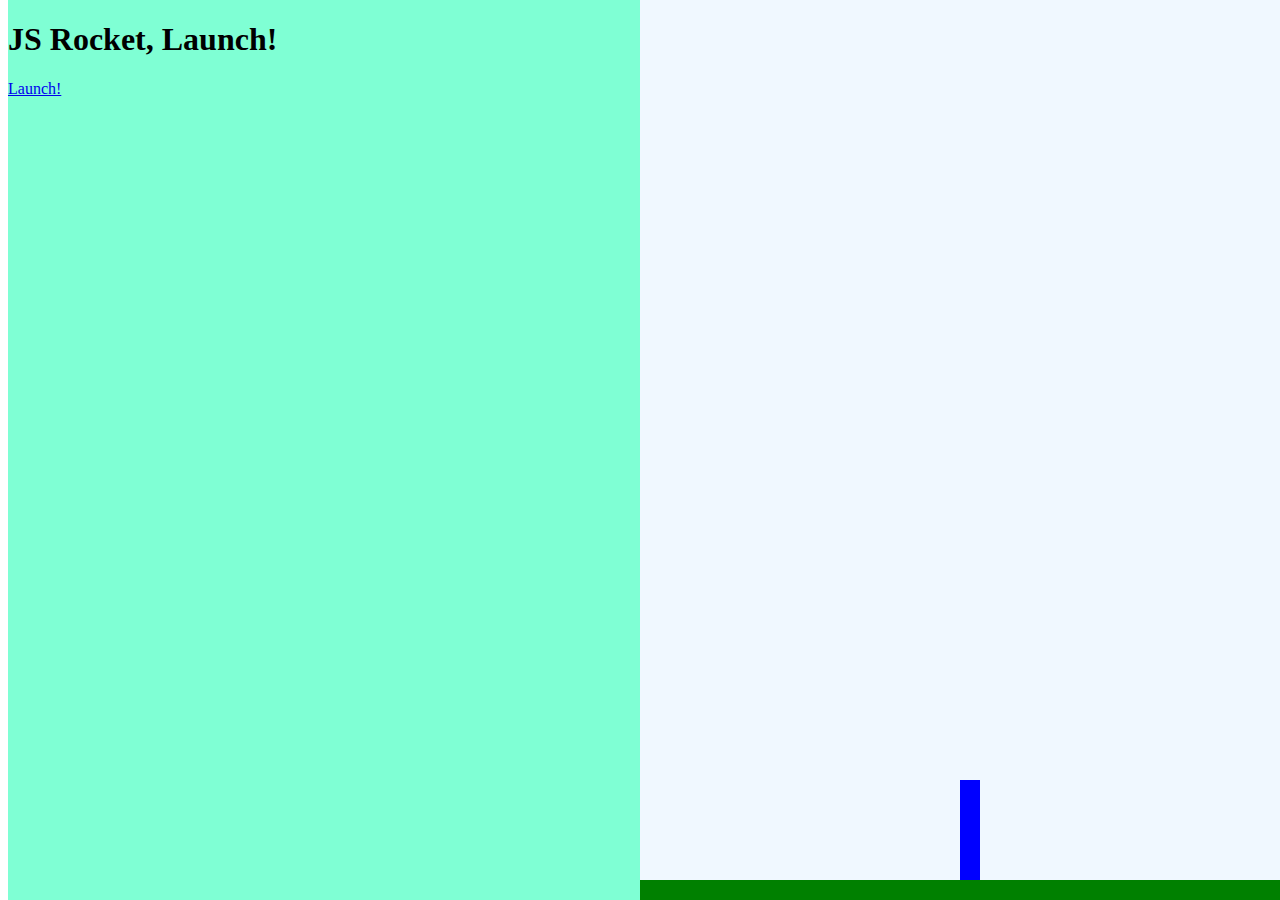
==== rocket.html @ 6ede6b13 ".." ====
<!DOCTYPE html>
<html>
<head>
    <title>Rocket Launch Sequence!</title>
    <link rel="stylesheet" href="css/rocket.css" type="text/css">
</head>
<body>
    <div class="left">
        <div class="state1">
            <h1>JS Rocket, Launch!</h1>
            <a href="#" class="button" onclick="startCountDown();">Launch!</a>
        </div>
    </div>
    <div class="right">
        <div class="ground"></div>
        <div class="rocket">

        </div>
    </div>
</body>
</html>
---- css/rocket.css ----
.left{
    background-color: aquamarine;
    position: fixed;
    width: 50%;
    height: 100%;
    top: 0;
    left: 9;
}
.right{
    background-color: aliceblue;
    position: fixed;
    width: 50%;
    height: 100%;
    top: 0;
    right: 0;
}
a{

}
a.button{

}
.rocket{
    position: absolute;
    left: 50%;
    bottom: 20px;
    width: 20px;
    height: 100px;
    background-color: blue;
    transition: bottom 10000ms;
}
.rocket.flying{
    bottom: 1000px;
}
.ground{
    background-color: green;
    position: absolute;
    bottom: 0;
    left: 0;
    width: 100%;
    height: 20px;
}
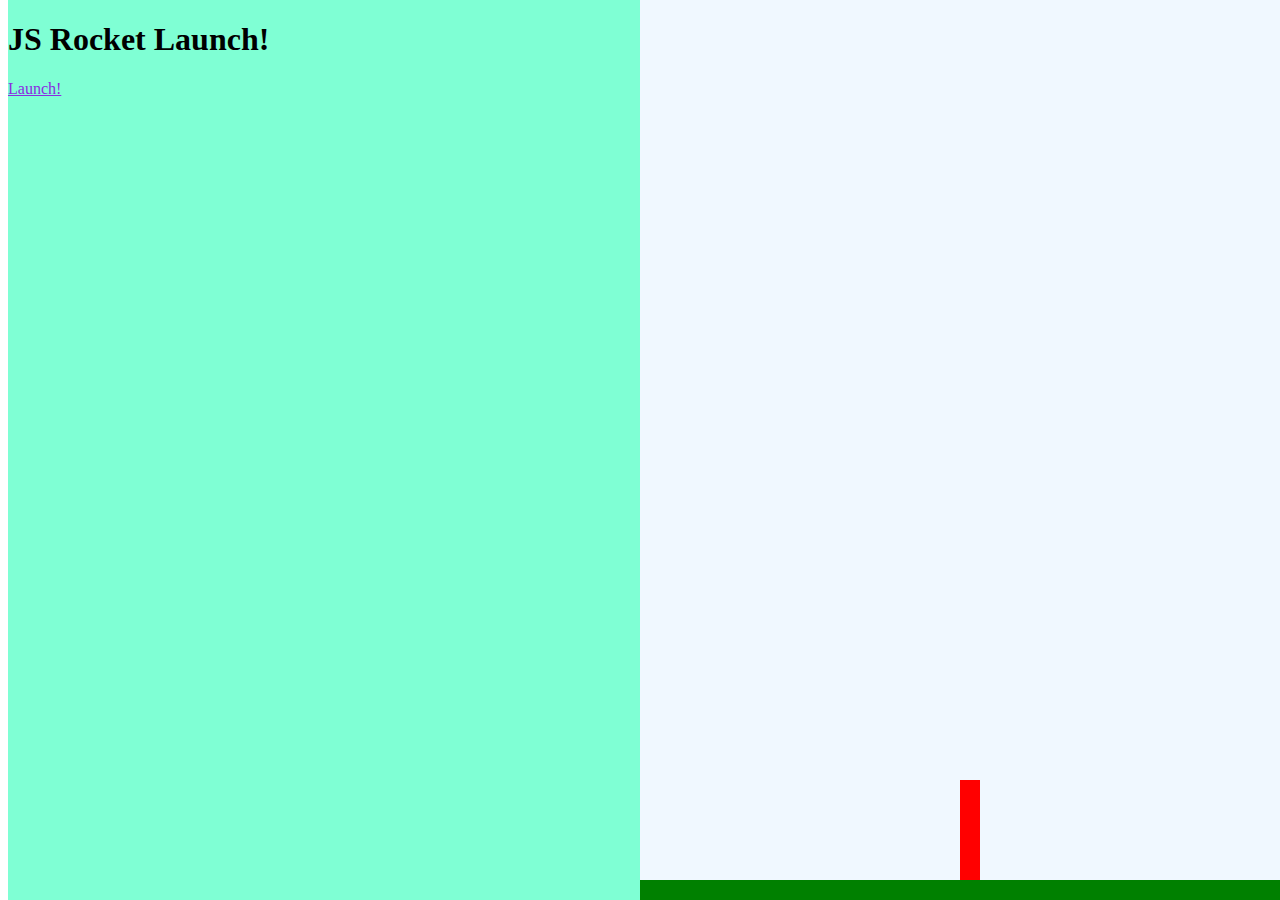
==== commit f0c28b61: ".." ====
--- a/rocket.html
+++ b/rocket.html
@@ -7,15 +7,13 @@
 <body>
     <div class="left">
         <div class="state1">
-            <h1>JS Rocket, Launch!</h1>
+            <h1>JS Rocket Launch!</h1>
             <a href="#" class="button" onclick="startCountDown();">Launch!</a>
         </div>
     </div>
     <div class="right">
         <div class="ground"></div>
-        <div class="rocket">
-
-        </div>
+        <div class="rocket"></div>
     </div>
 </body>
 </html>--- a/css/rocket.css
+++ b/css/rocket.css
@@ -15,10 +15,10 @@
     right: 0;
 }
 a{
-
+    color: green;
 }
 a.button{
-
+    color: blueviolet;
 }
 .rocket{
     position: absolute;
@@ -26,9 +26,10 @@
     bottom: 20px;
     width: 20px;
     height: 100px;
-    background-color: blue;
+    background-color: red;
     transition: bottom 10000ms;
 }
+
 .rocket.flying{
     bottom: 1000px;
 }
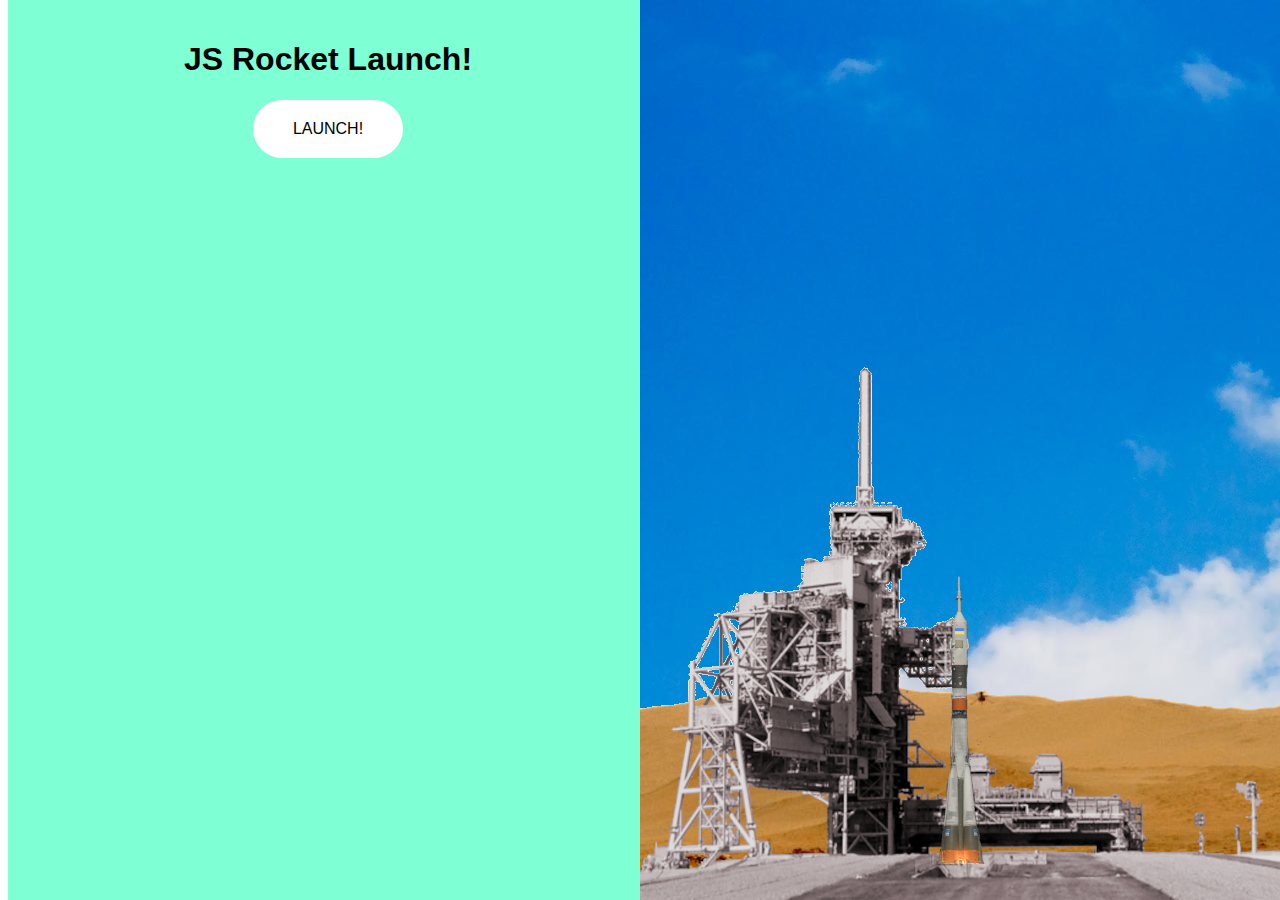
==== commit 496421f1: "Finished JS Rocket" ====
--- a/rocket.html
+++ b/rocket.html
@@ -3,17 +3,36 @@
 <head>
     <title>Rocket Launch Sequence!</title>
     <link rel="stylesheet" href="css/rocket.css" type="text/css">
+    <script type="text/javascript" src="js/rocket.js"></script>
+
 </head>
-<body>
+<body class="body-state1">
     <div class="left">
-        <div class="state1">
+        <div class="interface state1">
             <h1>JS Rocket Launch!</h1>
-            <a href="#" class="button" onclick="startCountDown();">Launch!</a>
+            <a href="#" class="button" onclick="changeState(2);">Launch!</a>
+        </div>
+        <div class="interface state2">
+            <h1 id="countdown">10</h1>
+            <a href="#" class="button" onclick="changeState(1);">Abort!</a>
+        </div>
+        <div class="interface state3">
+            <h1>Lift Off!</h1>
+        </div>
+        <div class="interface state4">
+            <h1>Well done!</h1>
+            <a href="#" class="button" onclick="changeState(1);">Do it again!!</a>
+        </div>
+        <div class="interface state5">
+            <h1>Oh no!!</h1>
+            <a href="#" class="button" onclick="changeState(1);">Try again!</a>
         </div>
     </div>
     <div class="right">
         <div class="ground"></div>
         <div class="rocket"></div>
+        <div class="nervous" id="nervous"></div>
+        <div class="cant-wait" id="cant-wait"></div>
     </div>
 </body>
 </html>--- a/css/rocket.css
+++ b/css/rocket.css
@@ -1,3 +1,7 @@
+body{
+    font-family: helvetica, arial, sans-serif;
+}
+
 .left{
     background-color: aquamarine;
     position: fixed;
@@ -6,38 +10,134 @@
     top: 0;
     left: 9;
 }
+
+.interface{
+    text-align: center;
+    padding: 20px;
+
+}
+
+a.button{
+    display: inline-block;
+    background-color: white;
+    color: black;
+    padding: 20px 40px;
+    text-decoration: none;
+    border-radius: 60px;
+    text-transform: uppercase;
+    transition: color 300ms;
+}
+
+a:hover{
+    background-color: red;
+    color: white;
+}
+
 .right{
-    background-color: aliceblue;
+    background-image: url('../img/sky.jpg');
+/*    background-color: aliceblue;*/
     position: fixed;
     width: 50%;
     height: 100%;
     top: 0;
     right: 0;
 }
+
 a{
     color: green;
 }
-a.button{
-    color: blueviolet;
-}
+
 .rocket{
     position: absolute;
     left: 50%;
-    bottom: 20px;
-    width: 20px;
-    height: 100px;
-    background-color: red;
+    bottom: -125px;
+    width: 120px;
+    height: 450px;
+    margin-left: -60px;
+    background: url('../img/rocket-state1.png') no-repeat center center;
     transition: bottom 10000ms;
 }
 
-.rocket.flying{
+/*---------------------------*/
+/*rocket bg image*/
+body.body-state2 .rocket{
+    background-image: url('../img/rocket-state2.png');
+}
+
+body.body-state3 .rocket,
+body.body-state4 .rocket{
+    background-image: url('../img/rocket-state3.png');
+}
+
+body.body-state5 .rocket{
+    width: 1000px;
+    height:1000px;
+    margin-left: 0;
+    left: 0%;
+    background-image: url('../img/boom.png');
+}
+
+body.body-state1 .rocket{
+    transition: none;
+}
+
+/*----------------------------*/
+
+body.body-state2 .rocket{
+/*    bottom: 80px;*/
+}
+body.body-state3 .rocket,
+body.body-state4 .rocket{
     bottom: 1000px;
 }
-.ground{
-    background-color: green;
+.ground{ 
+    background-image: url('../img/ground.png');
+/*    background-color: green;*/
     position: absolute;
     bottom: 0;
     left: 0;
     width: 100%;
-    height: 20px;
-}+    height: 539px;
+}
+
+.nervous{
+    position: absolute;
+    top: 270px;
+    left: 100px;
+    background: url('../img/nervous.png') no-repeat 0 0;
+    width: 400px;
+    height: 400px;
+    display: none;
+
+}
+
+.cant-wait{
+    position: absolute;
+    top: 270px;
+    left: 450px;
+    background: url('../img/cant-wait.png') no-repeat 0 0;
+    width: 400px;
+    height: 400px;
+    display: none;
+}
+
+.nervous.show{
+    display: block;
+}
+
+.cant-wait.show{
+    display: block;
+}
+
+.state1,
+.state2,
+.state3,
+.state4,
+.state5{
+   display: none; 
+}
+body.body-state1 .state1{display: block;}
+body.body-state2 .state2{display: block;}
+body.body-state3 .state3{display: block;}
+body.body-state4 .state4{display: block;}
+body.body-state5 .state5{display: block;}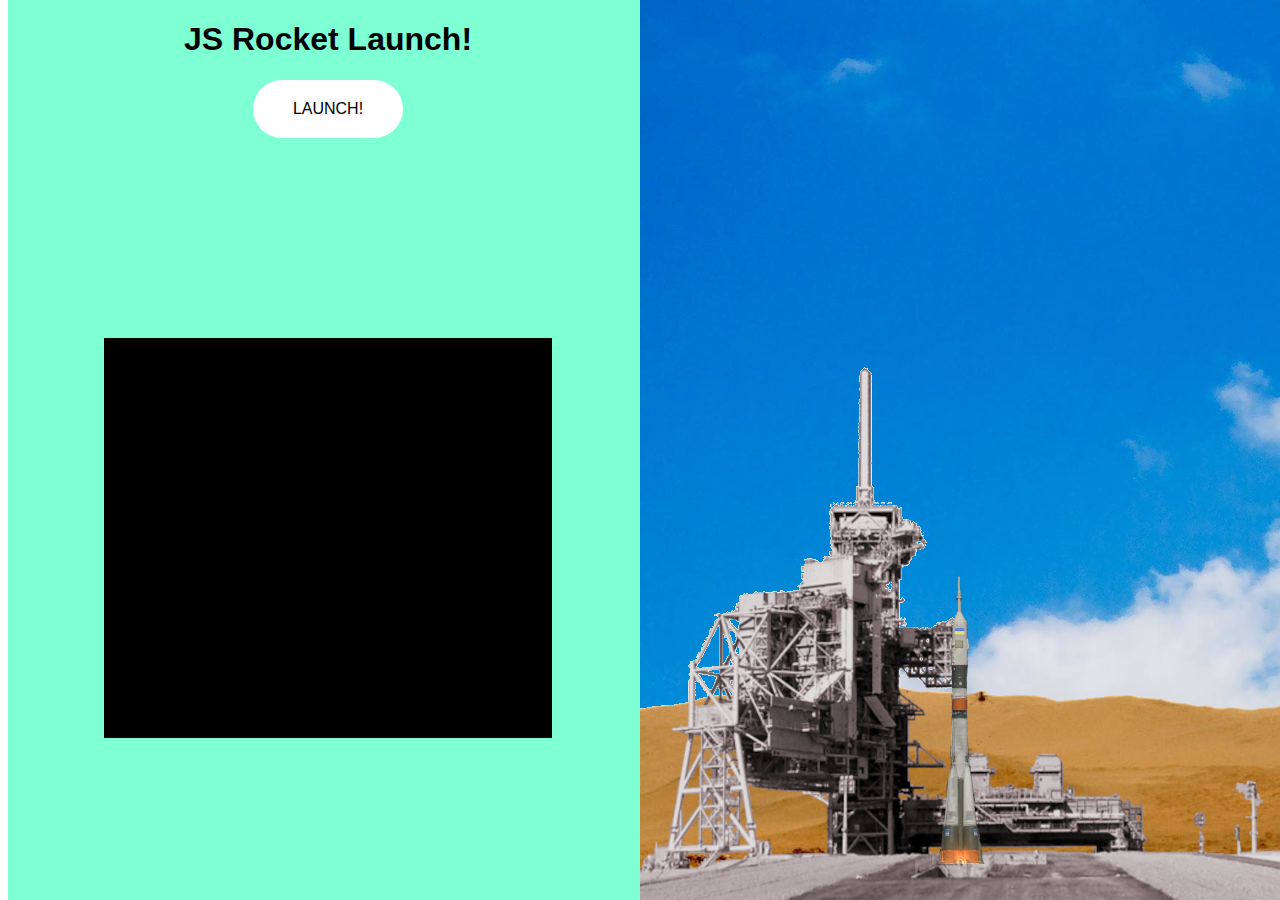
==== commit a75d9283: "Adding features with jQuery" ====
--- a/rocket.html
+++ b/rocket.html
@@ -3,7 +3,10 @@
 <head>
     <title>Rocket Launch Sequence!</title>
     <link rel="stylesheet" href="css/rocket.css" type="text/css">
+    <script src="jquery-3.6.1.min.js"></script>
     <script type="text/javascript" src="js/rocket.js"></script>
+    <!-- <script type="text/javascript"src="js/jquery-3.6.1.min.js"></script> -->
+
 
 </head>
 <body class="body-state1">
@@ -13,11 +16,15 @@
             <a href="#" class="button" onclick="changeState(2);">Launch!</a>
         </div>
         <div class="interface state2">
-            <h1 id="countdown">10</h1>
+            <h1 class="countdown" id="countdown">10</h1>
             <a href="#" class="button" onclick="changeState(1);">Abort!</a>
         </div>
         <div class="interface state3">
             <h1>Lift Off!</h1>
+            <a href="#" class="button" style="visibility: hidden;">LOREM IPSUM</a>
+            <!-- ^^^This is a placeholder so that elements below the button do not shift position
+            as they would if ^display^ is set to ^none^. The visibility style will hide the button
+            while maintining the space. The dummy text is there to keep the button height consistent.-->
         </div>
         <div class="interface state4">
             <h1>Well done!</h1>
@@ -26,6 +33,9 @@
         <div class="interface state5">
             <h1>Oh no!!</h1>
             <a href="#" class="button" onclick="changeState(1);">Try again!</a>
+        </div>
+        <div class="screen">
+            <!--  -->
         </div>
     </div>
     <div class="right">
--- a/css/rocket.css
+++ b/css/rocket.css
@@ -9,12 +9,17 @@
     height: 100%;
     top: 0;
     left: 9;
+    box-sizing: border-box;
+    
 }
 
 .interface{
+    text-align: center;   
+}
+
+.countdown{
     text-align: center;
-    padding: 20px;
-
+    display: block;
 }
 
 a.button{
@@ -35,7 +40,6 @@
 
 .right{
     background-image: url('../img/sky.jpg');
-/*    background-color: aliceblue;*/
     position: fixed;
     width: 50%;
     height: 100%;
@@ -108,6 +112,7 @@
     width: 400px;
     height: 400px;
     display: none;
+    
 
 }
 
@@ -119,6 +124,7 @@
     width: 400px;
     height: 400px;
     display: none;
+    
 }
 
 .nervous.show{
@@ -134,10 +140,19 @@
 .state3,
 .state4,
 .state5{
-   display: none; 
+/*   visibility: hidden; */
+   display: none;
 }
 body.body-state1 .state1{display: block;}
 body.body-state2 .state2{display: block;}
 body.body-state3 .state3{display: block;}
 body.body-state4 .state4{display: block;}
-body.body-state5 .state5{display: block;}+body.body-state5 .state5{display: block;}
+
+.screen{
+    margin: 200px auto 700px auto;
+    bottom: -125px;
+    width: 70%;
+    height: 400px;
+    background-color: black;
+}